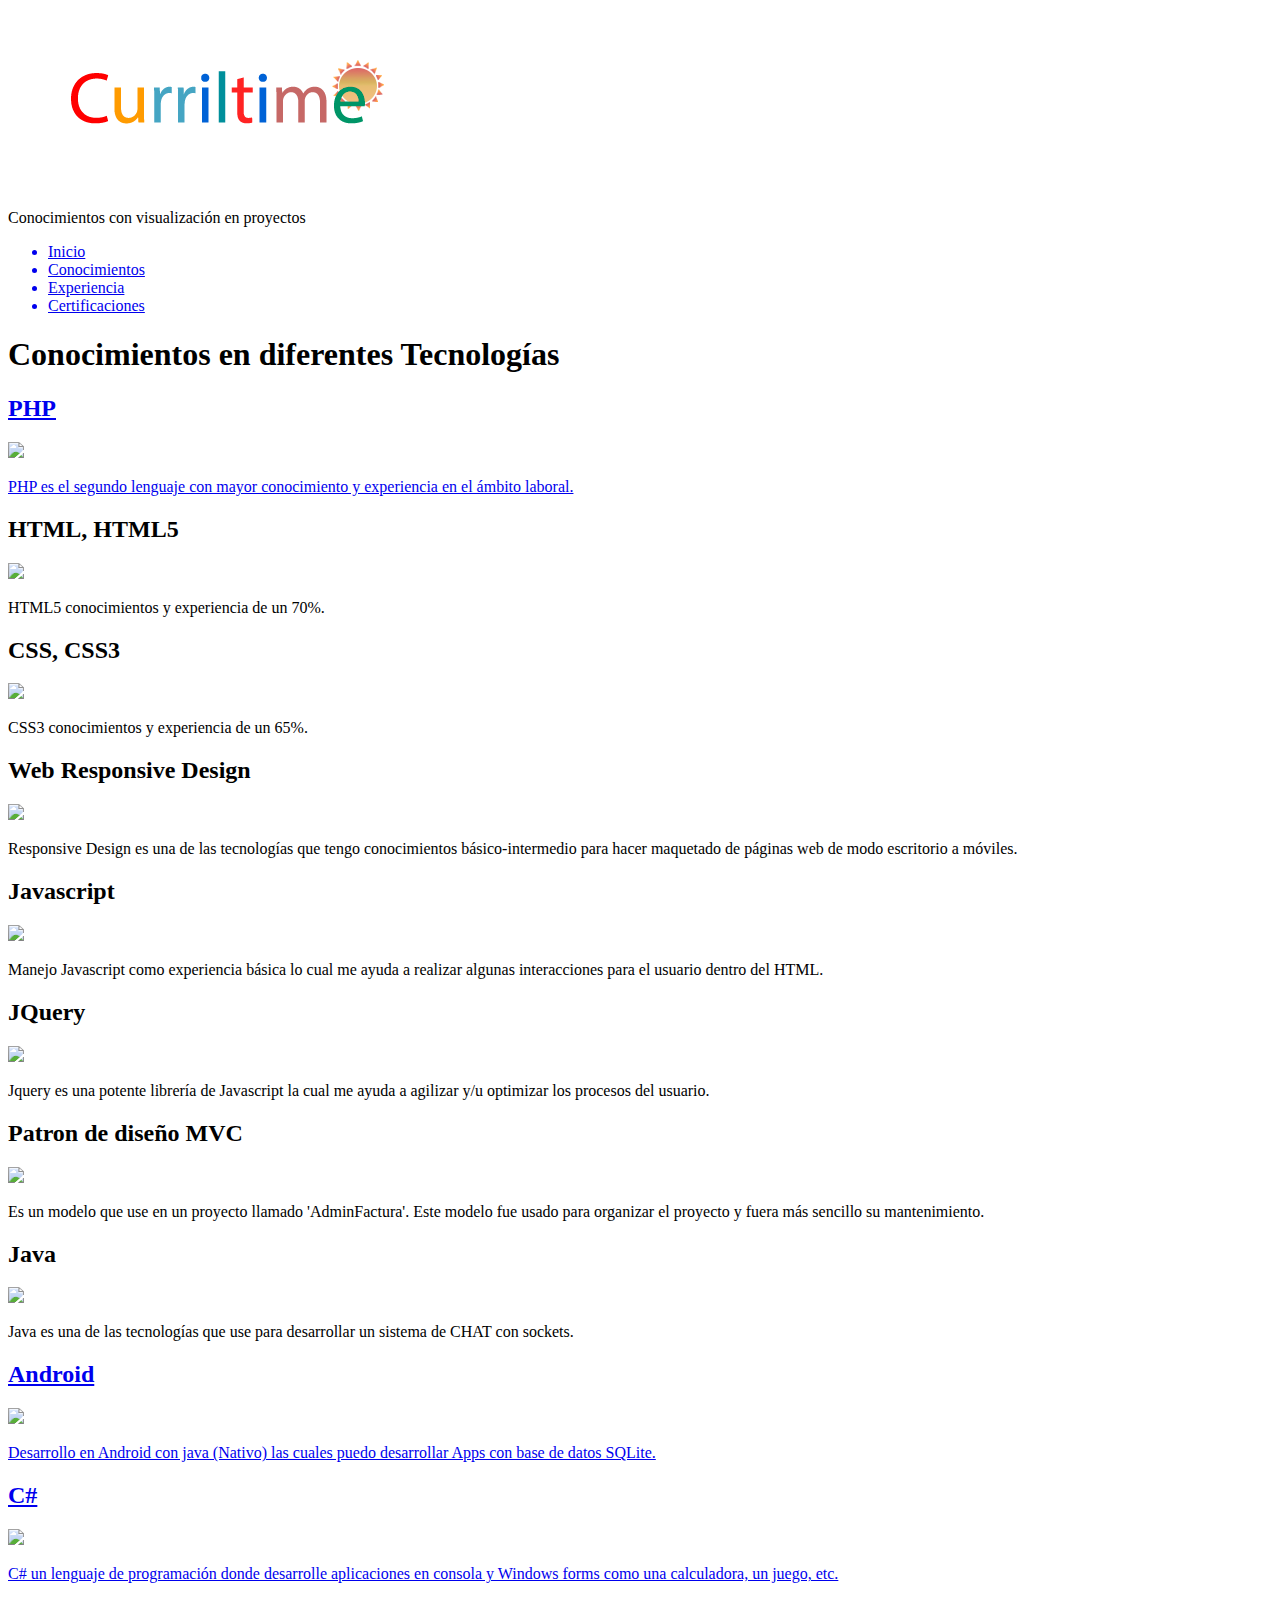
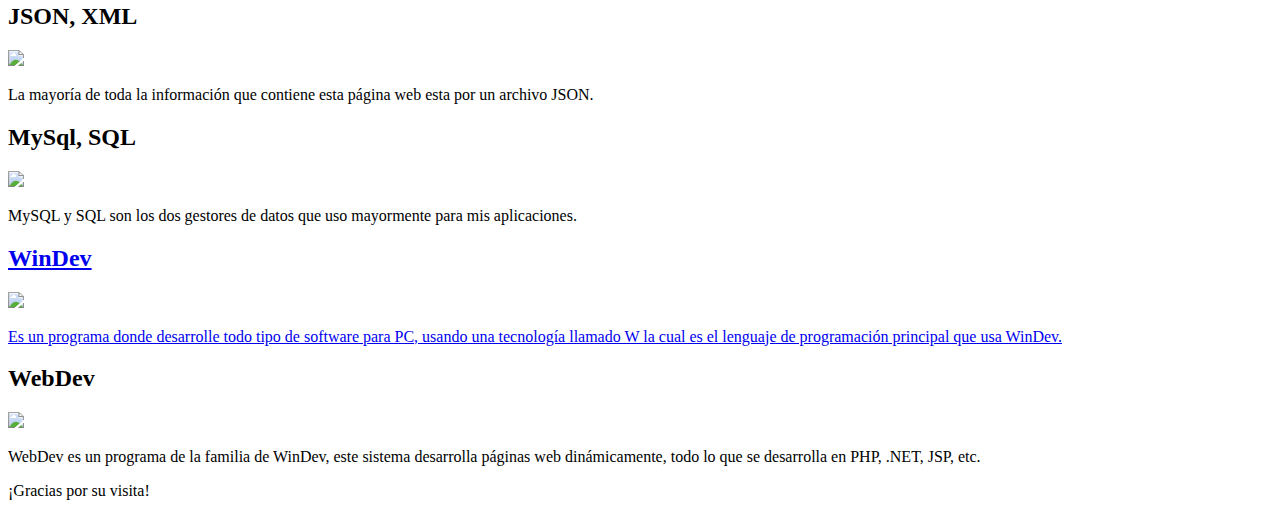
==== conocimientos/index.html @ 8d860bfa "Add files via upload" ====
﻿<!doctype html>
<html>
<head>
<meta charset="utf-8">
<title>Conocimientos en varias tecnologías</title>
<link rel="stylesheet" href="css/estilo.css" media="screen and (max-width:6400px) and (min-width:1200px)" />
<link rel="stylesheet" href="css/tablet.css" media="screen and (max-width:1200px) and (min-width:820px)" />
<link rel="stylesheet" href="css/movil.css" media="screen and (max-width:820px) and (min-width:1px)" />
<link href="https://fonts.googleapis.com/css?family=Roboto" rel="stylesheet">

<script type="text/javascript" src="../js/funciones.js"></script>
<script src="js/jquery.min.js"></script>
<script src="js/skel.min.js"></script>
<script src="js/skel-layers.min.js"></script>
<script src="js/init.js"></script>

<script>
$(document).ready(function() {
    var x = document.getElementsByClassName("link depth-0");
    if ($(window).width() <= 775){
        x[4].style.display = "none";
    }

    $(window).resize(function(e) {
    x[4].style.display = "none";
    });

});
</script>
</head>

<body>
    <div class="mayor">
        <div class="superior">
            <div class="cuadro-superior">
                <img src="../img/logo.png" class="logo">
                <p class="principal-text">Conocimientos con visualización en proyectos</p>
            </div>
        </div>

        <div class="cuadro-menu">
        <div class="clear"></div>
            <div class="menu">
                <nav id="nav">
                    <ul>
                        <a href="../menu/"><li class="bordito" id="inicio">Inicio</li></a>
                        <a href="../conocimientos/"><li class="bordito1">Conocimientos</li></a>
                        <a href="../experiencia/"><li class="bordito" id="experiencia">Experiencia</li></a>
                        <a href="../menu/material/"><li id="materias">Certificaciones</li></a>
                    </ul>
                </nav>
            </div>
        </div>
        <script>
            function registrar(id) {
                localStorage.setItem("lenguage",id);
            }

            loadJSON("../informacion.json", function (response) {
                var datos = JSON.parse(response);
                var cadena = "";
                var ruta = "";
                var longitud = datos[2].lenguages.length - 1;
                var sistemas = 0;
                for(var i=0; i<=longitud; i++){
                    sistemas = datos[2].lenguages[i].sistemas.length;
                    if(sistemas != 0){
                        if (datos[2].lenguages[i].nombre.toLowerCase() == "android"){
                            ruta = "android/";
                        }
                        else{
                            ruta = "proyectos/";
                        }

                        cadena += "<a href='"+ruta+"' onClick='registrar("+i+")'><div class='columnas AddHover'><h2>"+datos[2].lenguages[i].nombre+"</h2><img src='"+datos[2].lenguages[i].imagen+"'><p class='texto'>"+datos[2].lenguages[i].descripcion+"</p></div></a>";
                    }
                    else{
						if (datos[2].lenguages[i].nombre.toLowerCase() == "android"){
							cadena += "<a href='android/'><div class='columnas AddHover'><h2>"+datos[2].lenguages[i].nombre+"</h2><img src='"+datos[2].lenguages[i].imagen+"'><p class='texto'>"+datos[2].lenguages[i].descripcion+"</p></div></a>";
						}
						else{
							cadena += "<div class='columnas'><h2>"+datos[2].lenguages[i].nombre+"</h2><img src='"+datos[2].lenguages[i].imagen+"'><p class='texto'>"+datos[2].lenguages[i].descripcion+"</p></div>";
						}
                    }
                }
                document.getElementById("resultado").innerHTML = cadena;

          //console.log("lenguajes: "+datos[2].lenguages.length);
          var datoslang = datos[2].lenguages.length;
          for(var r = 0; r<=datoslang-1;r++){
            //console.log("lenguaje: "+datos[2].lenguages[r].nombre);
            //console.log("cantidad: "+datos[2].lenguages[r].sistemas.length);
            var datosSis = datos[2].lenguages[r].sistemas.length;
            for(var t=0; t<=datosSis-1; t++){
              console.log("sistema: "+datos[2].lenguages[r].sistemas[t].tooltip);
            }
          }
            });
            </script>
        <div id="pagina">
            <div class="cuerpo">
                <div class="cuadro">
                    <h1 class="titulo">Conocimientos en diferentes Tecnologías</h1>
                    <div id="resultado"></div>
					          <div class="clear"></div>
                </div>
            </div>
        </div>
    </div>
    <footer>
        <div class="pie">
            <p class="texto-pie">¡Gracias por su visita!</p>
        </div>
    </footer>
</body>
</html>
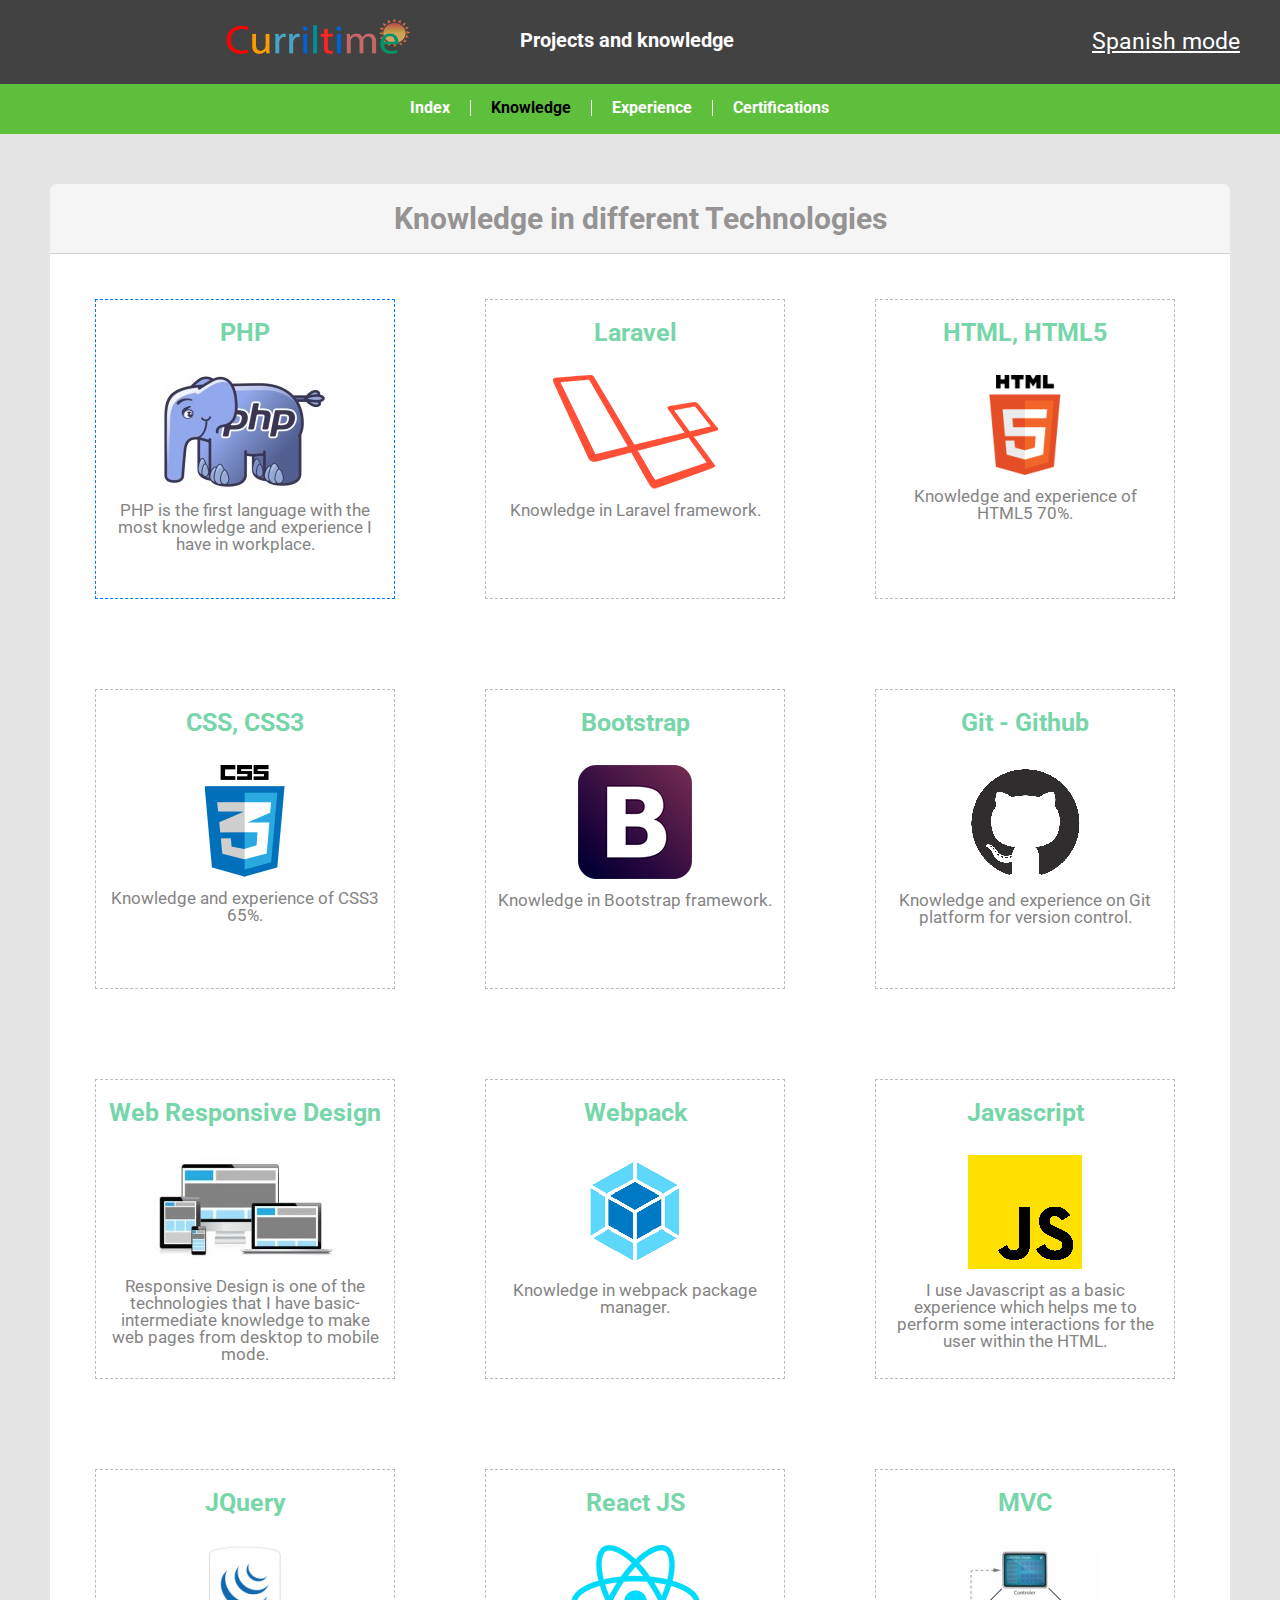
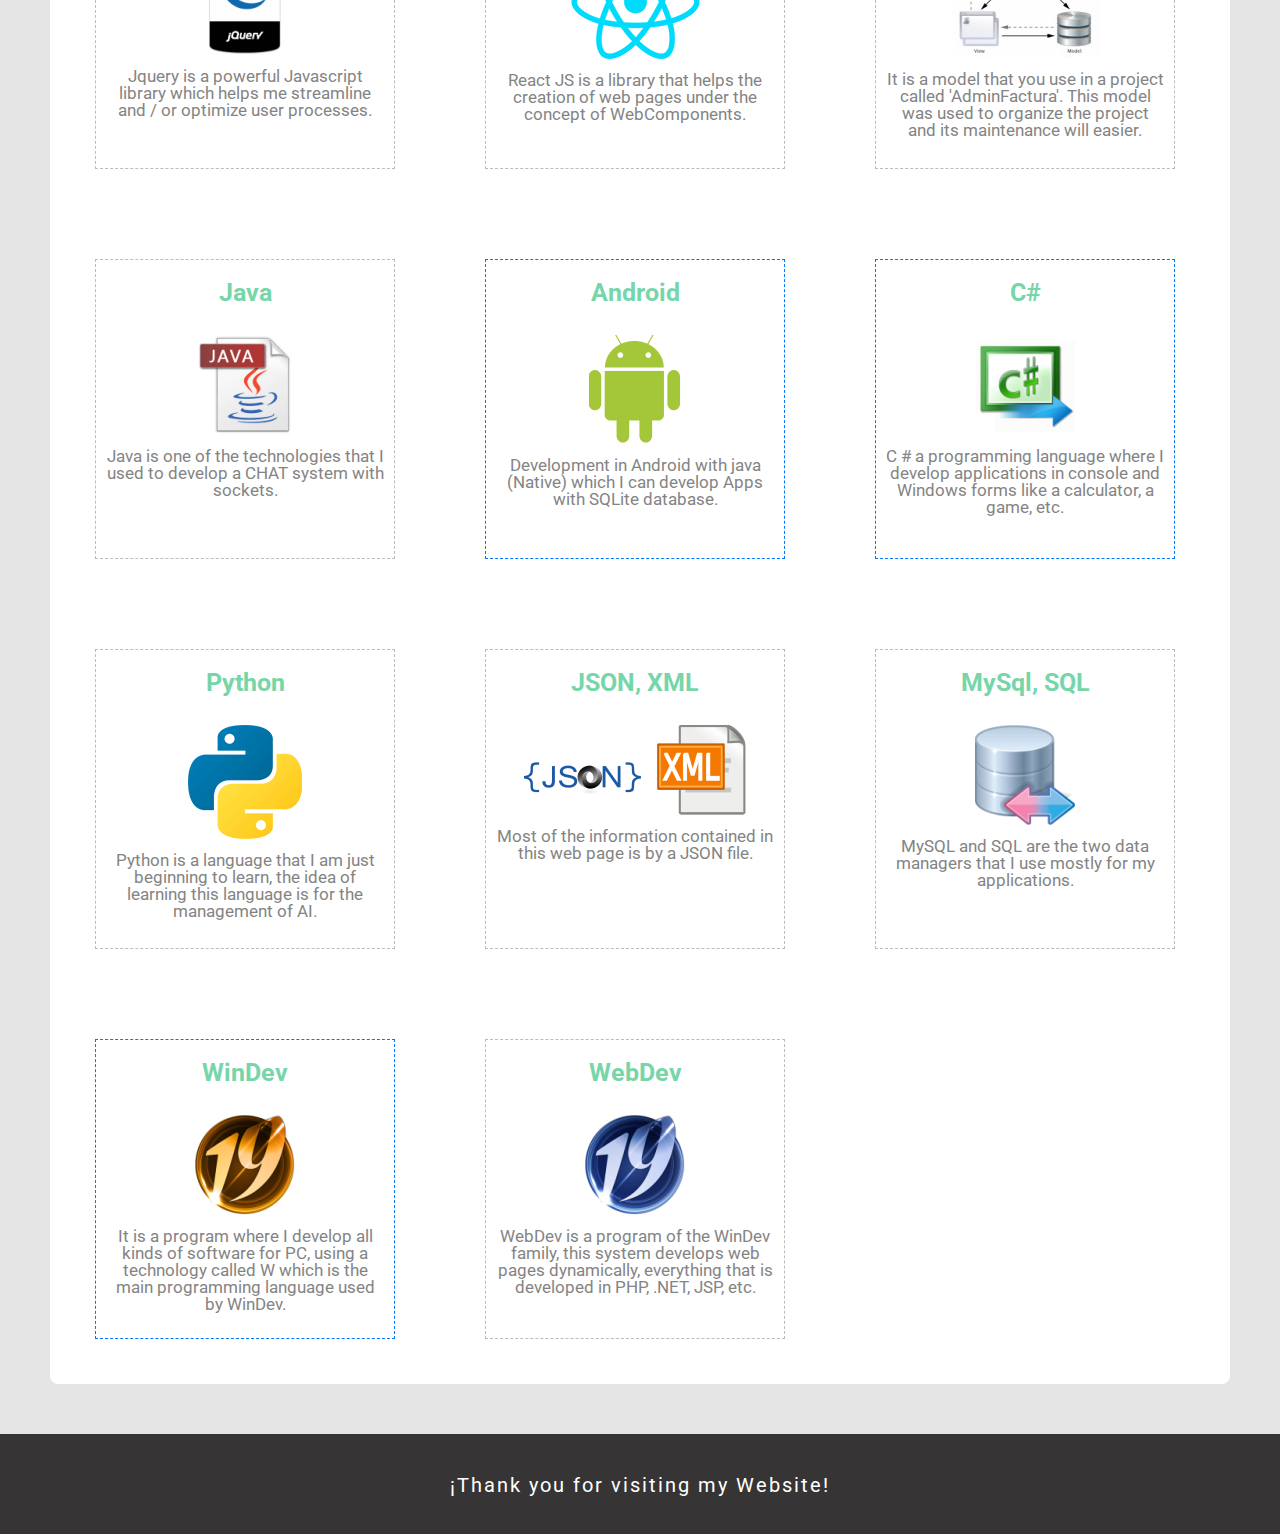
==== commit e32e6e08: "1- Agregar funcionalidad para el cambio de idioma de español a ingles y viceversa | 2- Agregar nueva" ====
--- a/conocimientos/index.html
+++ b/conocimientos/index.html
@@ -26,6 +26,62 @@
     });
 
 });
+
+let file_information = "";
+let sub_title = "";
+
+var get_language = localStorage.getItem("language_mode");
+
+if(get_language == "spanish") {
+    file_information = "../informacion.json";
+    sub_title = "Conocimientos en diferentes Tecnologías";
+} else {
+    file_information = "../information_english.json";
+    sub_title = "Knowledge in different Technologies";
+}
+
+function changeLanguage() {
+  var get_language = localStorage.getItem("language_mode");
+  if(get_language == "spanish") {
+      localStorage.setItem("language_mode", "english");
+  }
+  else {
+      localStorage.setItem("language_mode", "spanish");
+  }
+  location.reload();
+}
+
+loadJSON(file_information, function (main_response) {
+    var main_data = JSON.parse(main_response);
+    let title_page_json = main_data[2].title;
+    let language_json = main_data[3].language_mode;
+    let leyend_footer_json = main_data[3].leyend_footer;
+    let menu_inicio = main_data[3].menu[0];
+    let menu_conocimiento = main_data[3].menu[1];
+    let menu_experiencia = main_data[3].menu[2];
+    let menu_certificados = main_data[3].menu[3];
+
+    const title_page = document.getElementById('title_page');
+    const m_inicio = document.getElementById('inicio');
+    const m_conocimiento = document.getElementById('conocimiento');
+    const m_experiencia = document.getElementById('experiencia');
+    const m_certificados = document.getElementById('materias');
+    const language_mode = document.getElementById('language_mode');
+    const leyend_footer = document.getElementById('leyend_footer');
+
+    title_page.innerHTML = title_page_json;
+    m_inicio.innerHTML = menu_inicio;
+    m_conocimiento.innerHTML = menu_conocimiento;
+    m_experiencia.innerHTML = menu_experiencia;
+    m_certificados.innerHTML = menu_certificados;
+    language_mode.innerHTML = language_json;
+    leyend_footer.innerHTML = leyend_footer_json;
+
+    const sub_title_page = document.getElementById('subtitle_knowledge');
+    sub_title_page.innerHTML = sub_title;
+
+});
+
 </script>
 </head>
 
@@ -34,7 +90,8 @@
         <div class="superior">
             <div class="cuadro-superior">
                 <img src="../img/logo.png" class="logo">
-                <p class="principal-text">Conocimientos con visualización en proyectos</p>
+                <p class="principal-text" id="title_page">Conocimientos con visualización en proyectos</p>
+                <span onclick="changeLanguage()" id="language_mode" class="information_language">English mode</span>
             </div>
         </div>
 
@@ -44,9 +101,9 @@
                 <nav id="nav">
                     <ul>
                         <a href="../menu/"><li class="bordito" id="inicio">Inicio</li></a>
-                        <a href="../conocimientos/"><li class="bordito1">Conocimientos</li></a>
+                        <a href="../conocimientos/"><li class="bordito1" id="conocimiento">Conocimientos</li></a>
                         <a href="../experiencia/"><li class="bordito" id="experiencia">Experiencia</li></a>
-                        <a href="../menu/material/"><li id="materias">Certificaciones</li></a>
+                        <a href="../menu/material/"><li id="materias" id="certificados">Certificaciones</li></a>
                     </ul>
                 </nav>
             </div>
@@ -56,7 +113,7 @@
                 localStorage.setItem("lenguage",id);
             }
 
-            loadJSON("../informacion.json", function (response) {
+            loadJSON(file_information, function (response) {
                 var datos = JSON.parse(response);
                 var cadena = "";
                 var ruta = "";
@@ -72,11 +129,11 @@
                             ruta = "proyectos/";
                         }
 
-                        cadena += "<a href='"+ruta+"' onClick='registrar("+i+")'><div class='columnas AddHover'><h2>"+datos[2].lenguages[i].nombre+"</h2><img src='"+datos[2].lenguages[i].imagen+"'><p class='texto'>"+datos[2].lenguages[i].descripcion+"</p></div></a>";
+                        cadena += "<a href='"+ruta+"' onClick='registrar("+i+")'><div class='columnas AddHover content_available'><h2>"+datos[2].lenguages[i].nombre+"</h2><img src='"+datos[2].lenguages[i].imagen+"'><p class='texto'>"+datos[2].lenguages[i].descripcion+"</p></div></a>";
                     }
                     else{
 						if (datos[2].lenguages[i].nombre.toLowerCase() == "android"){
-							cadena += "<a href='android/'><div class='columnas AddHover'><h2>"+datos[2].lenguages[i].nombre+"</h2><img src='"+datos[2].lenguages[i].imagen+"'><p class='texto'>"+datos[2].lenguages[i].descripcion+"</p></div></a>";
+							cadena += "<a href='android/'><div class='columnas AddHover content_available'><h2>"+datos[2].lenguages[i].nombre+"</h2><img src='"+datos[2].lenguages[i].imagen+"'><p class='texto'>"+datos[2].lenguages[i].descripcion+"</p></div></a>";
 						}
 						else{
 							cadena += "<div class='columnas'><h2>"+datos[2].lenguages[i].nombre+"</h2><img src='"+datos[2].lenguages[i].imagen+"'><p class='texto'>"+datos[2].lenguages[i].descripcion+"</p></div>";
@@ -96,11 +153,11 @@
             }
           }
             });
-            </script>
+        </script>
         <div id="pagina">
             <div class="cuerpo">
                 <div class="cuadro">
-                    <h1 class="titulo">Conocimientos en diferentes Tecnologías</h1>
+                    <h1 class="titulo" id="subtitle_knowledge">Conocimientos en diferentes Tecnologías</h1>
                     <div id="resultado"></div>
 					          <div class="clear"></div>
                 </div>
@@ -109,7 +166,7 @@
     </div>
     <footer>
         <div class="pie">
-            <p class="texto-pie">¡Gracias por su visita!</p>
+            <p class="texto-pie" id="leyend_footer">¡Gracias por su visita!</p>
         </div>
     </footer>
 </body>
--- a/conocimientos/css/estilo.css
+++ b/conocimientos/css/estilo.css
@@ -0,0 +1,247 @@
+body {
+    margin: 0;
+    background-color: #E5E5E5;
+    min-width: 1200px;
+    font-family: 'Roboto', sans-serif;
+    
+}
+
+.mayor {
+    width: 100%;
+}
+.clear
+{
+  clear:both;
+}
+
+.superior {
+    background-color: #424243;
+    width: 100%;
+    height: 100px;
+    margin: 0;
+}
+
+.cuadro-superior {
+    width: 1200px;
+    height: 100px;
+    margin: auto;
+}
+
+.logo {
+    width: 250px;
+    height: 100px;
+    float: left;
+    margin-top: -10px;
+	margin-left:150px;
+}
+
+.information_language {
+    float: right;
+    font-size: 23px;
+    margin-top: 30px;
+    text-decoration: underline;
+    cursor: pointer;
+    color: white;
+}
+
+.principal-text {
+    float: left;
+    color: white;
+    font-size: 20px;
+    margin-left: 80px;
+    margin-top: 30px;
+    font-weight: bold;
+    /*font-family: sans-serif;*/
+}
+
+#close_conocimiento{
+    margin-left: 190px;
+	font-size:18px;
+	font-weight:bold;
+}
+
+#close_conocimiento:hover{
+    color: #84deff;
+    cursor: pointer;
+}
+
+.cuadro-menu {
+    width: 100%;
+    height: 50px;
+    background-color: #5ebf3c;
+    margin-top: -16px;
+    /*padding-left: 20px;*/
+}
+
+.link-contact{
+    display: none;
+}
+
+.menu {
+    width: 800px;
+    height: 50px;
+    margin: auto;
+    padding-left: 150px;
+}
+
+.menu nav ul li {
+    float: left;
+    margin-top: 10px;
+    margin-left:  20px;
+    cursor: pointer;
+    padding-right: 20px;
+    text-decoration: none;
+    list-style-type: none;
+	  font-weight: bold;
+}
+
+.bordito {
+    border-right: 1px solid #FFF;
+}
+
+.bordito1 {
+    color: black;
+    border-right: 1px solid #FFF;
+}
+
+#inicio{
+    transition: 0.5s;
+}
+
+#inicio:hover{
+    color: #8598a0;
+    transition: 0.5s;
+}
+
+#experiencia{
+    transition: 0.5s;
+}
+
+#experiencia:hover{
+    color: #fcd293;
+    transition: 0.5s;
+}
+
+#materias{
+    transition: 0.5s;
+}
+
+#materias:hover{
+    color: #71bcb3;
+    transition: 0.5s;
+}
+
+#contacto{
+    transition: 0.5s;
+}
+
+#contacto:hover{
+    color: #eb6924;
+    transition: 0.5s;
+}
+
+a {
+    color: #FFF;
+}
+
+.menu nav ul li:hover {
+    color: black;
+}
+
+.cuerpo {
+    width: 100%;
+    height: auto;
+    padding-top: 50px;
+    margin-bottom: 50px;
+}
+
+.cuadro {
+    width: 1180px;
+    height: auto;
+    border-radius: 8px;
+    margin: auto;
+    background-color: #FFF;
+}
+
+.titulo {
+    text-align: center;
+    color: #959393;
+    border-bottom: 1px solid #d0d0d0;
+    background-color: #F5F5F5;
+    margin: 0;
+    height: 70px;
+    padding: 20px;
+    border-top-left-radius: 8px;
+    border-top-right-radius: 8px;
+    font-size: 30px;
+    font-weight: bold;
+}
+
+
+.columnas {
+    border: 1px dashed #bcbcbc;
+    width: 300px;
+    height: 300px;
+    text-align: center;
+    float: left;
+    margin: 45px;
+    padding-top: 20px;
+}
+
+.columnas img {
+    /*width: 200px;
+    height: 100px;*/
+    margin-top: 30px;
+}
+
+.AddHover {
+   transition: 0.5s;
+}
+
+.AddHover:hover {
+    box-shadow: 10px 10px 5px #888888;
+    transition: 0.5s;
+    cursor: pointer;
+}
+
+.content_available {
+    border: 1px dashed #0077ff;
+}
+
+h2 {
+    color: #77D6A9;
+    font-size: 25px;
+    font-weight: bold;
+}
+
+.texto {
+    padding: 10px;
+    color: #848484;
+    font-size: 17px;
+}
+
+
+
+
+/*Desde aqui empieza lo que es el pie de pagina*/
+
+footer {
+    width: 100%;
+    height: 100px;
+    background-color: #363434;
+}
+
+.pie {
+    width: 1000px;
+    height: 100px;
+    border: 1px solid rgba(255, 255, 255, 0);
+    margin: auto;
+    text-align: center;
+}
+
+.texto-pie {
+    color: #FFF;
+    padding-top: 40px;
+    font-size: 20px;
+    letter-spacing: 2px;
+}
--- a/conocimientos/css/tablet.css
+++ b/conocimientos/css/tablet.css
@@ -0,0 +1,214 @@
+body {
+    margin: 0;
+    background-color: #E5E5E5;
+    font-family: 'Roboto', sans-serif;
+}
+
+.mayor {
+    width: 100%;
+}
+
+.clear
+{
+  clear:both;
+}
+
+.superior {
+    background-color: #424243;
+    width: 100%;
+    height: 100px;
+    margin: 0;
+    
+}
+
+.cuadro-superior {
+    width: 700px;
+    height: 100px;
+    margin: auto;
+}
+
+.logo {
+    width: 250px;
+    height: 100px;
+    float: left;
+    margin-top: -10px;
+}
+
+.information_language {
+    float: right;
+    font-size: 23px;
+    margin-top: 29px;
+    text-decoration: underline;
+    cursor: pointer;
+    color: white;
+}
+
+.principal-text {
+    float: left;
+    color: white;
+    font-size: 20px;
+    margin-left: 15px;
+    margin-top: 30px;
+    margin-bottom: 10px;
+    font-weight: bold;
+    /*font-family: sans-serif;*/
+}
+
+#close_conocimiento {
+    font-size: 20px;
+    margin-left: 150px;
+    font-weight: bold;
+}
+
+#close_conocimiento:hover {
+    color: #84deff;
+    cursor: pointer;
+}
+
+.cuadro-menu {
+    width: 100%;
+    height: 50px;
+    background-color: #5ebf3c; 
+    margin-top: -16px;
+    padding-left: 100px;
+   
+}
+
+.menu {
+    width: 700px;
+    height: 50px;
+    margin: auto;
+    padding-left: 50px;
+}
+
+.link-contact{
+    display: none;
+}
+
+.menu nav ul li {
+    float: left;
+    margin-top: 10px;
+    margin-left:  20px;
+    cursor: pointer;
+    padding-right: 20px;
+    text-decoration: none;
+    list-style-type: none;
+	font-weight: bold;
+}
+
+.bordito {
+    border-right: 1px solid #FFF;
+}
+
+.bordito1 {
+    color: black;
+    border-right: 1px solid #FFF;
+}
+
+a {
+    color: #FFF;
+}
+
+.menu nav ul li:hover {
+    color: black;
+}
+
+.cuerpo {
+    width: 100%;
+    height: auto;
+    padding-top: 50px;
+    margin: auto;
+    
+}
+
+.cuadro {
+    width: 800px;
+    height: auto;
+    border-radius: 8px;
+    margin: auto;
+    background-color: #FFF;
+    margin-bottom: 50px;
+}
+
+.titulo {
+    text-align: center;
+    color: #959393;
+    border-bottom: 1px solid #d0d0d0;
+    background-color: #F5F5F5;
+    margin: 0;
+    height: 70px;
+    padding: 20px;
+    border-top-left-radius: 8px;
+    border-top-right-radius: 8px;
+    font-size: 30px;
+    font-weight: bold;
+}
+
+
+.columnas {
+    border-bottom: 1px dashed #bcbcbc;
+    border-right: 1px dashed #bcbcbc; 
+    width: 300px;
+    height: 300px;
+    text-align: center;
+    float: left;
+    margin: 45px;
+    transition: 0.5s;
+    padding-top: 20px;
+}
+
+.columnas img {
+    /*width: 200px;
+    height: 100px;*/
+    margin-top: 30px;
+}
+
+.AddHover {
+   transition: 0.5s; 
+}
+
+.AddHover:hover {
+    box-shadow: 10px 10px 5px #888888;
+    transition: 0.5s;
+    cursor: pointer;
+}
+
+h2 {
+    color: #77D6A9;
+    font-size: 25px;
+    font-weight: bold;
+}
+
+.texto {
+    padding: 10px;
+    color: #848484;
+    font-size: 17px;
+}
+
+
+
+
+/*Desde aqui empieza lo que es el pie de pagina*/
+
+footer {
+    width: 100%;
+    height: 100px;
+    background-color: #363434; 
+}
+
+.pie {
+    width: 800px;
+    height: 100px;
+    border: 1px solid rgba(255, 255, 255, 0);
+    margin: auto;
+    text-align: center;
+}
+
+.texto-pie {
+    color: #FFF;
+    padding-top: 40px;
+    font-size: 20px;
+    letter-spacing: 2px;
+}
+
+
--- a/conocimientos/css/movil.css
+++ b/conocimientos/css/movil.css
@@ -0,0 +1,140 @@
+body {
+    padding: 0;
+    margin: 0;
+    font-family: 'Roboto', sans-serif;
+}
+
+.clear
+{
+  clear:both;
+}
+
+.superior {
+    width: 100%;
+    height: 160px;
+    background-color: #424243;
+}
+
+.cuadro-superior {
+    max-width: 400px;
+    height: 70px;
+    margin: auto;
+    text-align: center;
+    
+}
+
+.logo {
+    width: 200px;
+    height: 90px;
+}
+
+.principal-text {
+    color: white;
+    font-size: 20px;
+    font-weight: bold;
+    /*font-family: sans-serif;*/
+    margin-top: -5px;
+}
+
+#close_conocimiento {
+    font-size: 23px;
+    font-weight: bold;
+    cursor: pointer;
+}
+
+.cuerpo {
+    max-width: 400px;
+    height: auto;
+    padding-top: 20px;
+    margin: auto; 
+}
+
+.cuadro {
+    max-width: 400px;
+    height: auto;
+    margin: auto;
+    background-color: #FFF;
+    margin-bottom: 30px;
+    text-align: center;
+}
+
+.information_language {
+    display: none;
+}
+
+.titulo {
+    text-align: center;
+    color: #959393;
+    border-bottom: 1px solid #d0d0d0;
+    background-color: #F5F5F5;
+    margin: auto;
+    height: 70px;
+    padding: 20px;
+    border-top-left-radius: 8px;
+    border-top-right-radius: 8px;
+    font-size: 22px;
+    font-weight: bold;
+}
+
+#resultado a {
+    text-decoration:none;
+}
+
+.columnas {
+    border: 1px dashed #bcbcbc; 
+    max-width: 300px;
+    height: auto;
+    text-align: center;
+    text-decoration:none;
+    margin: auto;
+    transition: 0.5s;
+    padding-top: 20px;
+}
+
+.columnas img {
+    /*width: 200px;
+    height: 100px;*/
+    margin-top: 30px;
+}
+
+h2 {
+    color: #77D6A9;
+    font-size: 30px;
+    font-weight: bold;
+    text-decoration:none;
+}
+
+.texto {
+    padding: 10px;
+    color: #848484;
+    font-size: 20px;
+    text-decoration:none;
+}
+
+ul{
+    display: none;
+}
+
+/*Desde aqui empieza lo que es el pie de pagina*/
+
+footer {
+    width: 100%;
+    height: 90px;
+    background-color: #363434; 
+}
+
+.pie {
+    max-width: 400px;
+    height: 50px;
+    border: 1px solid rgba(255, 255, 255, 0);
+    margin: auto;
+    text-align: center;
+}
+
+.texto-pie {
+    color: #FFF;
+    font-size: 20px;
+    letter-spacing: 2px;
+    margin-top: 30px;
+}
+
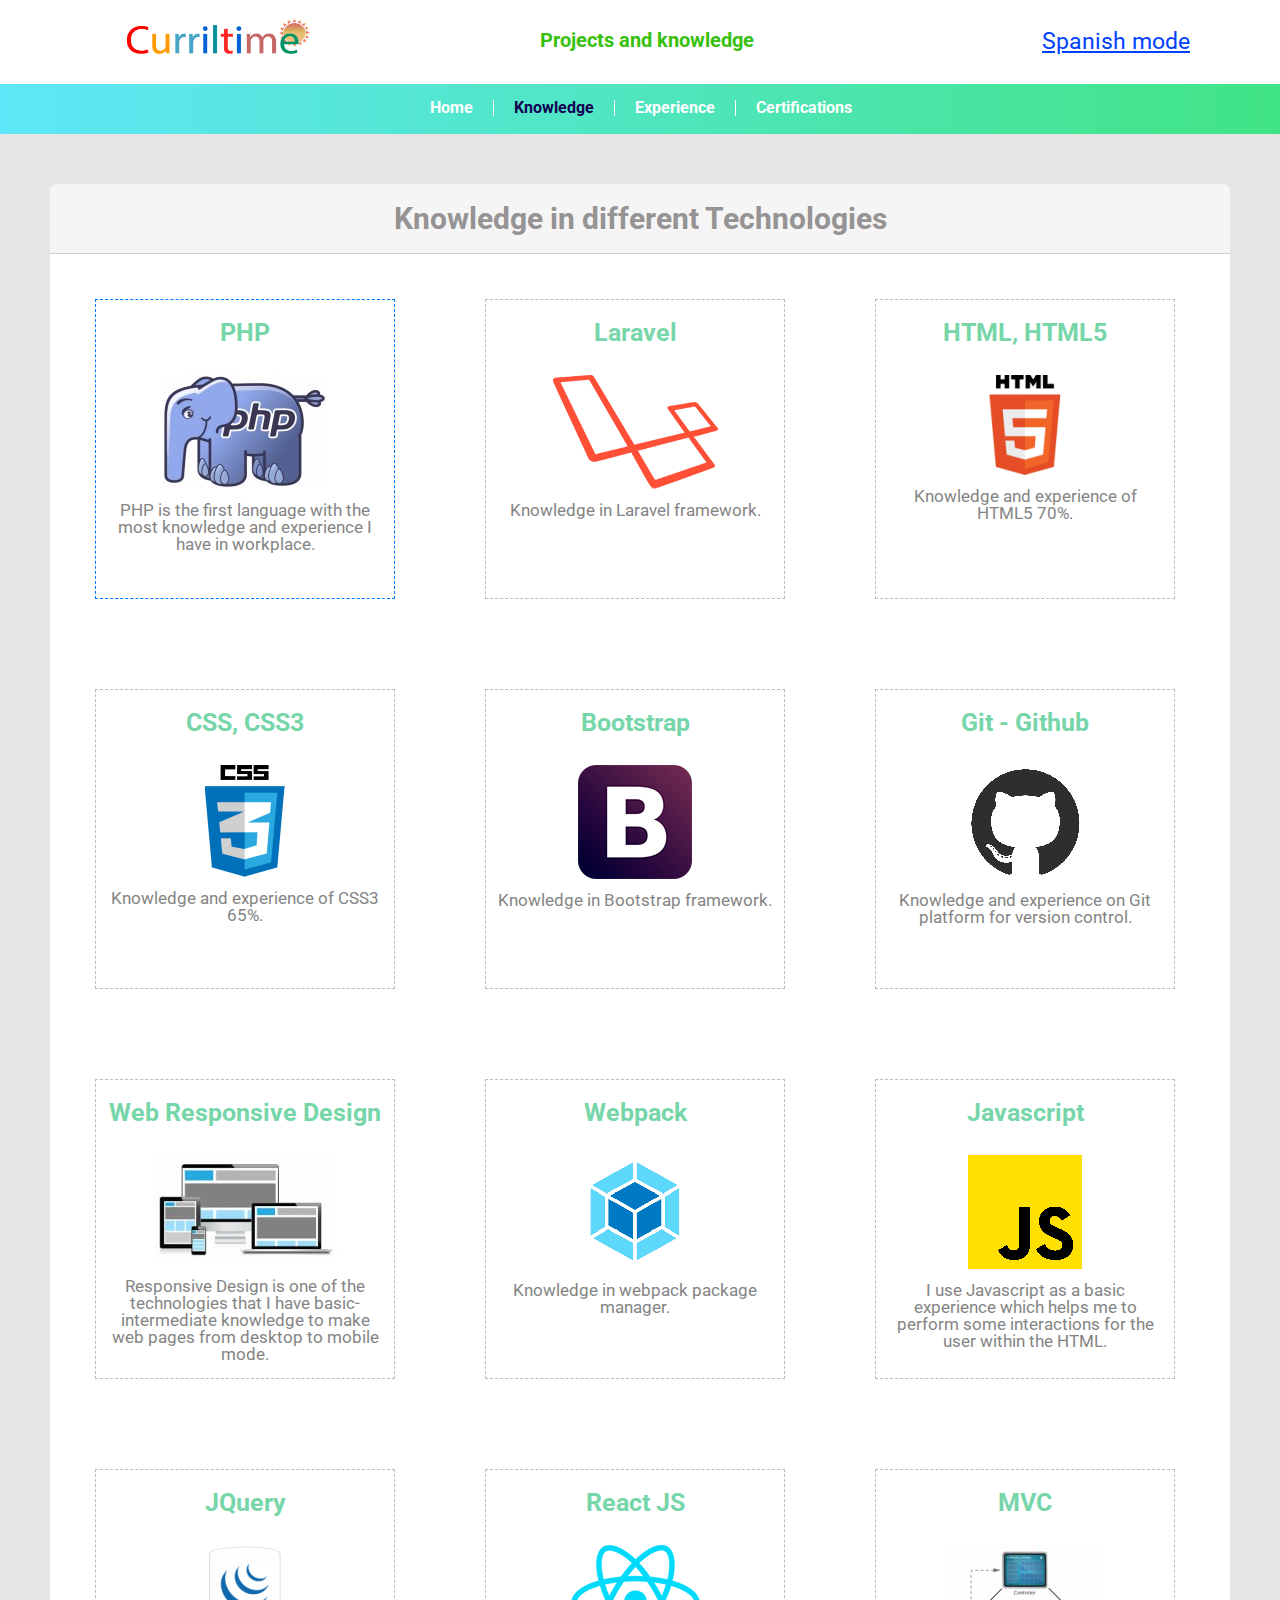
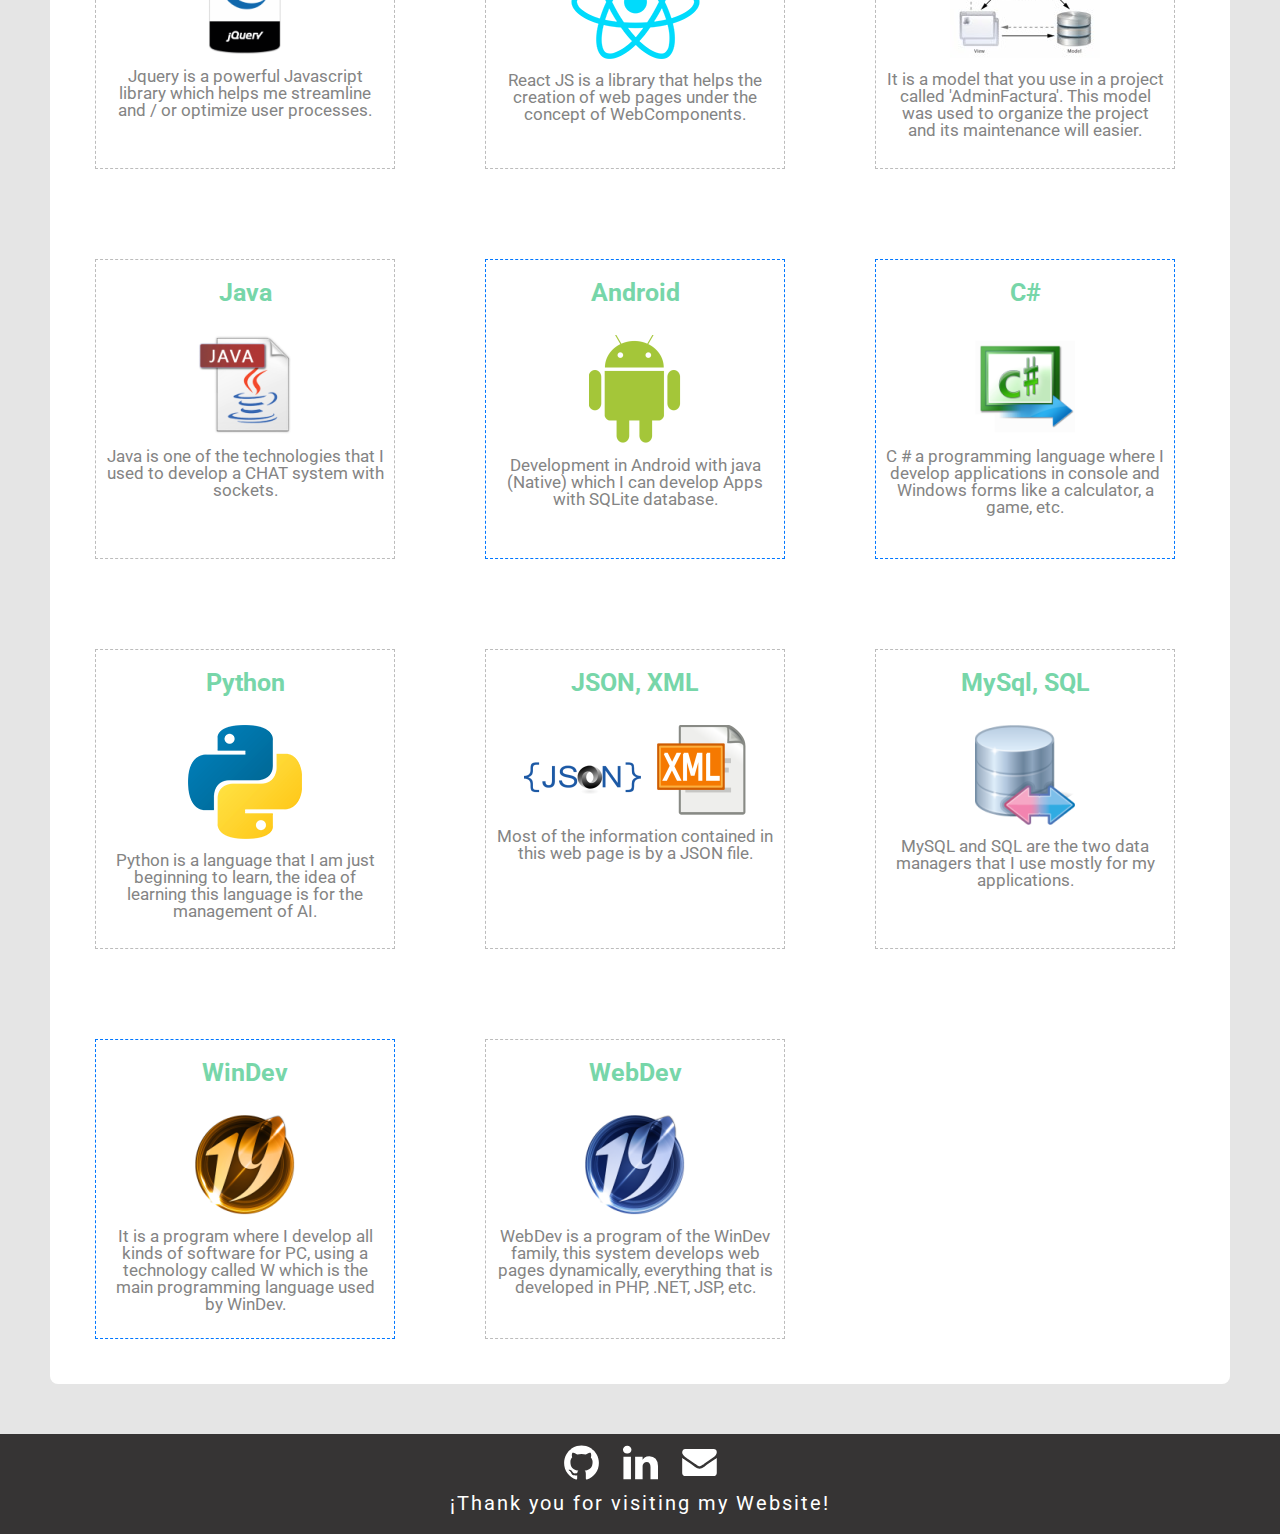
==== commit f214361f: "Changes at home and added social networks at the bottom of the website (footer)" ====
--- a/conocimientos/index.html
+++ b/conocimientos/index.html
@@ -13,76 +13,18 @@
 <script src="js/skel.min.js"></script>
 <script src="js/skel-layers.min.js"></script>
 <script src="js/init.js"></script>
+<script src="js/funciones.js"></script>
 
+<!-- Global site tag (gtag.js) - Google Analytics -->
+<script async src="https://www.googletagmanager.com/gtag/js?id=UA-141598500-1"></script>
 <script>
-$(document).ready(function() {
-    var x = document.getElementsByClassName("link depth-0");
-    if ($(window).width() <= 775){
-        x[4].style.display = "none";
-    }
+  window.dataLayer = window.dataLayer || [];
+  function gtag(){dataLayer.push(arguments);}
+  gtag('js', new Date());
 
-    $(window).resize(function(e) {
-    x[4].style.display = "none";
-    });
+  gtag('config', 'UA-141598500-1');
+</script>
 
-});
-
-let file_information = "";
-let sub_title = "";
-
-var get_language = localStorage.getItem("language_mode");
-
-if(get_language == "spanish") {
-    file_information = "../informacion.json";
-    sub_title = "Conocimientos en diferentes Tecnologías";
-} else {
-    file_information = "../information_english.json";
-    sub_title = "Knowledge in different Technologies";
-}
-
-function changeLanguage() {
-  var get_language = localStorage.getItem("language_mode");
-  if(get_language == "spanish") {
-      localStorage.setItem("language_mode", "english");
-  }
-  else {
-      localStorage.setItem("language_mode", "spanish");
-  }
-  location.reload();
-}
-
-loadJSON(file_information, function (main_response) {
-    var main_data = JSON.parse(main_response);
-    let title_page_json = main_data[2].title;
-    let language_json = main_data[3].language_mode;
-    let leyend_footer_json = main_data[3].leyend_footer;
-    let menu_inicio = main_data[3].menu[0];
-    let menu_conocimiento = main_data[3].menu[1];
-    let menu_experiencia = main_data[3].menu[2];
-    let menu_certificados = main_data[3].menu[3];
-
-    const title_page = document.getElementById('title_page');
-    const m_inicio = document.getElementById('inicio');
-    const m_conocimiento = document.getElementById('conocimiento');
-    const m_experiencia = document.getElementById('experiencia');
-    const m_certificados = document.getElementById('materias');
-    const language_mode = document.getElementById('language_mode');
-    const leyend_footer = document.getElementById('leyend_footer');
-
-    title_page.innerHTML = title_page_json;
-    m_inicio.innerHTML = menu_inicio;
-    m_conocimiento.innerHTML = menu_conocimiento;
-    m_experiencia.innerHTML = menu_experiencia;
-    m_certificados.innerHTML = menu_certificados;
-    language_mode.innerHTML = language_json;
-    leyend_footer.innerHTML = leyend_footer_json;
-
-    const sub_title_page = document.getElementById('subtitle_knowledge');
-    sub_title_page.innerHTML = sub_title;
-
-});
-
-</script>
 </head>
 
 <body>
@@ -166,6 +108,9 @@
     </div>
     <footer>
         <div class="pie">
+            <a href="https://github.com/Gianni-A" target="_blank"><svg class="links_foteer" xmlns="http://www.w3.org/2000/svg" viewBox="0 0 25 25"><path fill="#fff" class="icon_link" d="M24.917 12.802c0 2.706-.79 5.139-2.37 7.3-1.58 2.162-3.619 3.657-6.117 4.487-.292.054-.506.016-.64-.114a.643.643 0 0 1-.202-.485v-3.41c0-1.04-.28-1.803-.84-2.29.613-.06 1.165-.156 1.656-.29.49-.133.997-.343 1.52-.63a4.426 4.426 0 0 0 1.31-1.07c.35-.426.636-.991.857-1.693.22-.702.334-1.512.34-2.432 0-1.303-.424-2.413-1.27-3.33.4-.98.356-2.08-.13-3.3-.3-.095-.737-.035-1.31.18a8.497 8.497 0 0 0-1.484.71l-.615.39a11.48 11.48 0 0 0-3.104-.42c-1.068 0-2.104.137-3.11.41-.174-.12-.402-.265-.686-.436-.284-.17-.734-.379-1.35-.625-.616-.246-1.082-.319-1.396-.22-.474 1.214-.511 2.31-.113 3.29-.854.92-1.28 2.031-1.28 3.332 0 .92.11 1.73.33 2.43.22.7.503 1.266.85 1.698.346.432.782.792 1.306 1.08.524.288 1.03.498 1.52.63a10.27 10.27 0 0 0 1.656.29c-.434.391-.7.948-.8 1.67-.227.107-.47.187-.73.24-.26.054-.568.08-.923.08-.356 0-.709-.115-1.06-.347-.352-.231-.651-.568-.897-1.01a2.607 2.607 0 0 0-.783-.84c-.318-.215-.585-.345-.8-.39l-.324-.047c-.227 0-.384.025-.47.073-.087.049-.114.111-.08.185a.948.948 0 0 0 .145.227c.063.077.133.144.21.2l.114.08c.238.107.474.314.706.62.232.307.402.581.51.823l.16.37c.14.41.377.742.713.995.335.254.696.414 1.083.482.386.068.76.106 1.12.114.36.008.66-.011.9-.057l.37-.064a200.435 200.435 0 0 0 .016 2.31c0 .194-.07.354-.21.48-.14.127-.355.165-.645.113-2.494-.833-4.53-2.33-6.11-4.492-1.58-2.161-2.374-4.594-2.38-7.3 0-2.253.556-4.33 1.668-6.232a12.402 12.402 0 0 1 4.517-4.518C8.164.939 10.242.384 12.5.386c2.257.002 4.335.557 6.233 1.665a12.388 12.388 0 0 1 4.518 4.52c1.114 1.906 1.67 3.982 1.67 6.23z"></path></svg></a>
+            <a href="https://www.linkedin.com/in/gianni-alvarado-cordero-6476b5147/" target="_blank"><svg class="links_foteer links_foteer_left" xmlns="http://www.w3.org/2000/svg" viewBox="0 0 25 25"><path fill="#fff" class="icon_link" d="M5.68 8.317v16.13H.31V8.317h5.37zm.342-4.98q.016 1.188-.822 1.985t-2.205.798h-.033q-1.334 0-2.148-.798T0 3.337q0-1.205.838-1.994t2.19-.79 2.164.79.83 1.994zM25 15.202v9.245h-5.355V15.82q0-1.71-.66-2.677t-2.058-.97q-1.025 0-1.717.563t-1.034 1.392q-.18.488-.18 1.318v9H8.644q.032-6.494.032-10.53T8.66 9.098l-.017-.78h5.354v2.343h-.032q.325-.52.667-.91t.92-.844 1.416-.708 1.863-.252q2.788 0 4.48 1.847t1.69 5.41z"></path></svg></a>
+            <a href="mailto:giannialvaradoc@gmail.com" target="_blank"><svg class="links_foteer links_foteer_left" xmlns="http://www.w3.org/2000/svg" viewBox="0 0 25 25"><path fill="#fff" class="icon_link" d="M24.84 9.049v10.947c0 .606-.216 1.126-.648 1.56a2.128 2.128 0 0 1-1.558.647H2.338a2.124 2.124 0 0 1-1.558-.648 2.133 2.133 0 0 1-.648-1.56V9.051c.404.45.868.85 1.392 1.2 3.328 2.26 5.612 3.845 6.853 4.756.526.386.953.687 1.28.903.326.216.763.436 1.31.66.546.226 1.053.34 1.52.34h.03c.473 0 .98-.114 1.52-.34.546-.224.983-.444 1.31-.66a33.09 33.09 0 0 0 1.276-.904c1.562-1.134 3.85-2.72 6.866-4.76.524-.36.984-.76 1.38-1.2l-.024.004zm.024-4.058c0 .72-.225 1.413-.675 2.08a6.59 6.59 0 0 1-1.69 1.69l-6.46 4.48-.59.42c-.3.213-.549.386-.745.52-.197.133-.436.283-.717.45-.28.166-.544.29-.79.37-.247.08-.477.12-.69.12h-.025c-.21 0-.44-.042-.69-.125a4.272 4.272 0 0 1-.79-.37c-.28-.167-.519-.317-.715-.45a44.146 44.146 0 0 1-.748-.523c-.298-.218-.492-.36-.584-.424a721.312 721.312 0 0 0-3.61-2.516C3.773 9.622 2.826 8.976 2.506 8.776c-.571-.387-1.109-.918-1.614-1.592-.507-.674-.76-1.3-.76-1.88 0-.716.19-1.312.572-1.79.381-.478.926-.716 1.634-.716h20.296c.597 0 1.114.216 1.55.648.437.433.656.953.656 1.56l.024-.01z"></path></svg></a>
             <p class="texto-pie" id="leyend_footer">¡Gracias por su visita!</p>
         </div>
     </footer>
--- a/conocimientos/css/estilo.css
+++ b/conocimientos/css/estilo.css
@@ -15,14 +15,14 @@
 }
 
 .superior {
-    background-color: #424243;
+    background-color: #ffffff;
     width: 100%;
     height: 100px;
     margin: 0;
 }
 
 .cuadro-superior {
-    width: 1200px;
+    width: 1100px;
     height: 100px;
     margin: auto;
 }
@@ -32,7 +32,6 @@
     height: 100px;
     float: left;
     margin-top: -10px;
-	margin-left:150px;
 }
 
 .information_language {
@@ -41,14 +40,15 @@
     margin-top: 30px;
     text-decoration: underline;
     cursor: pointer;
-    color: white;
+    color: #0042ff;
 }
 
 .principal-text {
     float: left;
-    color: white;
+    color: #38c00e;
     font-size: 20px;
-    margin-left: 80px;
+    margin-left: 200px;
+    text-align: center;
     margin-top: 30px;
     font-weight: bold;
     /*font-family: sans-serif;*/
@@ -70,6 +70,7 @@
     height: 50px;
     background-color: #5ebf3c;
     margin-top: -16px;
+    background-image: linear-gradient(-90deg, #41e485, #5de7f8);
     /*padding-left: 20px;*/
 }
 
@@ -81,7 +82,7 @@
     width: 800px;
     height: 50px;
     margin: auto;
-    padding-left: 150px;
+    padding-left: 170px;
 }
 
 .menu nav ul li {
@@ -100,7 +101,7 @@
 }
 
 .bordito1 {
-    color: black;
+    color: rgb(18, 0, 82);
     border-right: 1px solid #FFF;
 }
 
@@ -109,7 +110,7 @@
 }
 
 #inicio:hover{
-    color: #8598a0;
+    color: #005463;
     transition: 0.5s;
 }
 
@@ -118,7 +119,8 @@
 }
 
 #experiencia:hover{
-    color: #fcd293;
+    /*color: #fcd293;*/
+    color: #005463;
     transition: 0.5s;
 }
 
@@ -127,7 +129,7 @@
 }
 
 #materias:hover{
-    color: #71bcb3;
+    color: #005463;
     transition: 0.5s;
 }
 
@@ -136,7 +138,7 @@
 }
 
 #contacto:hover{
-    color: #eb6924;
+    color: #005463;
     transition: 0.5s;
 }
 
@@ -241,7 +243,27 @@
 
 .texto-pie {
     color: #FFF;
-    padding-top: 40px;
+    padding-top: 10px;
     font-size: 20px;
     letter-spacing: 2px;
 }
+
+.links_foteer {
+    width:35px; 
+    height: 35px; 
+    margin-top:10px;
+    transition: fill .3s ease-out;
+}
+
+.links_foteer_left {
+    margin-left:20px;
+}
+
+.icon_link {
+    transition: fill .3s ease-out;
+}
+
+.icon_link:hover {
+    fill: #14b1bb;
+    transition: fill .3s ease-out;
+}--- a/conocimientos/css/tablet.css
+++ b/conocimientos/css/tablet.css
@@ -14,15 +14,14 @@
 }
 
 .superior {
-    background-color: #424243;
+    background-color: #ffffff;
     width: 100%;
     height: 100px;
     margin: 0;
-    
 }
 
 .cuadro-superior {
-    width: 700px;
+    width: 780px;
     height: 100px;
     margin: auto;
 }
@@ -32,6 +31,8 @@
     height: 100px;
     float: left;
     margin-top: -10px;
+    margin-left: -35px;
+    margin-right: 70px;
 }
 
 .information_language {
@@ -40,14 +41,13 @@
     margin-top: 29px;
     text-decoration: underline;
     cursor: pointer;
-    color: white;
+    color: #0042ff;
 }
 
 .principal-text {
     float: left;
-    color: white;
+    color: #38c00e;
     font-size: 20px;
-    margin-left: 15px;
     margin-top: 30px;
     margin-bottom: 10px;
     font-weight: bold;
@@ -68,17 +68,16 @@
 .cuadro-menu {
     width: 100%;
     height: 50px;
-    background-color: #5ebf3c; 
+    background-image: linear-gradient(-90deg, #41e485, #5de7f8);
     margin-top: -16px;
     padding-left: 100px;
-   
 }
 
 .menu {
     width: 700px;
     height: 50px;
     margin: auto;
-    padding-left: 50px;
+    padding-left: 70px;
 }
 
 .link-contact{
@@ -101,7 +100,7 @@
 }
 
 .bordito1 {
-    color: black;
+    color: rgb(18, 0, 82);
     border-right: 1px solid #FFF;
 }
 
@@ -173,6 +172,10 @@
     cursor: pointer;
 }
 
+.content_available {
+    border: 1px dashed #0077ff;
+}
+
 h2 {
     color: #77D6A9;
     font-size: 25px;
@@ -206,9 +209,18 @@
 
 .texto-pie {
     color: #FFF;
-    padding-top: 40px;
+    padding-top: 10px;
     font-size: 20px;
     letter-spacing: 2px;
 }
 
-
+.links_foteer {
+    width:35px; 
+    height: 35px; 
+    margin-top:10px;
+    transition: fill .3s ease-out;
+}
+
+.links_foteer_left {
+    margin-left:20px;
+}--- a/conocimientos/css/movil.css
+++ b/conocimientos/css/movil.css
@@ -12,7 +12,7 @@
 .superior {
     width: 100%;
     height: 160px;
-    background-color: #424243;
+    background-color: #ffffff;
 }
 
 .cuadro-superior {
@@ -29,8 +29,8 @@
 }
 
 .principal-text {
-    color: white;
-    font-size: 20px;
+    color: #38c00e;
+    font-size: 28px;
     font-weight: bold;
     /*font-family: sans-serif;*/
     margin-top: -5px;
@@ -115,6 +115,10 @@
     display: none;
 }
 
+.content_available {
+    border: 1px dashed #0077ff;
+}
+
 /*Desde aqui empieza lo que es el pie de pagina*/
 
 footer {
@@ -135,6 +139,16 @@
     color: #FFF;
     font-size: 20px;
     letter-spacing: 2px;
-    margin-top: 30px;
+    margin-top: 10px;
 }
 
+.links_foteer {
+    width:35px; 
+    height: 35px; 
+    margin-top:10px;
+    transition: fill .3s ease-out;
+}
+
+.links_foteer_left {
+    margin-left:20px;
+}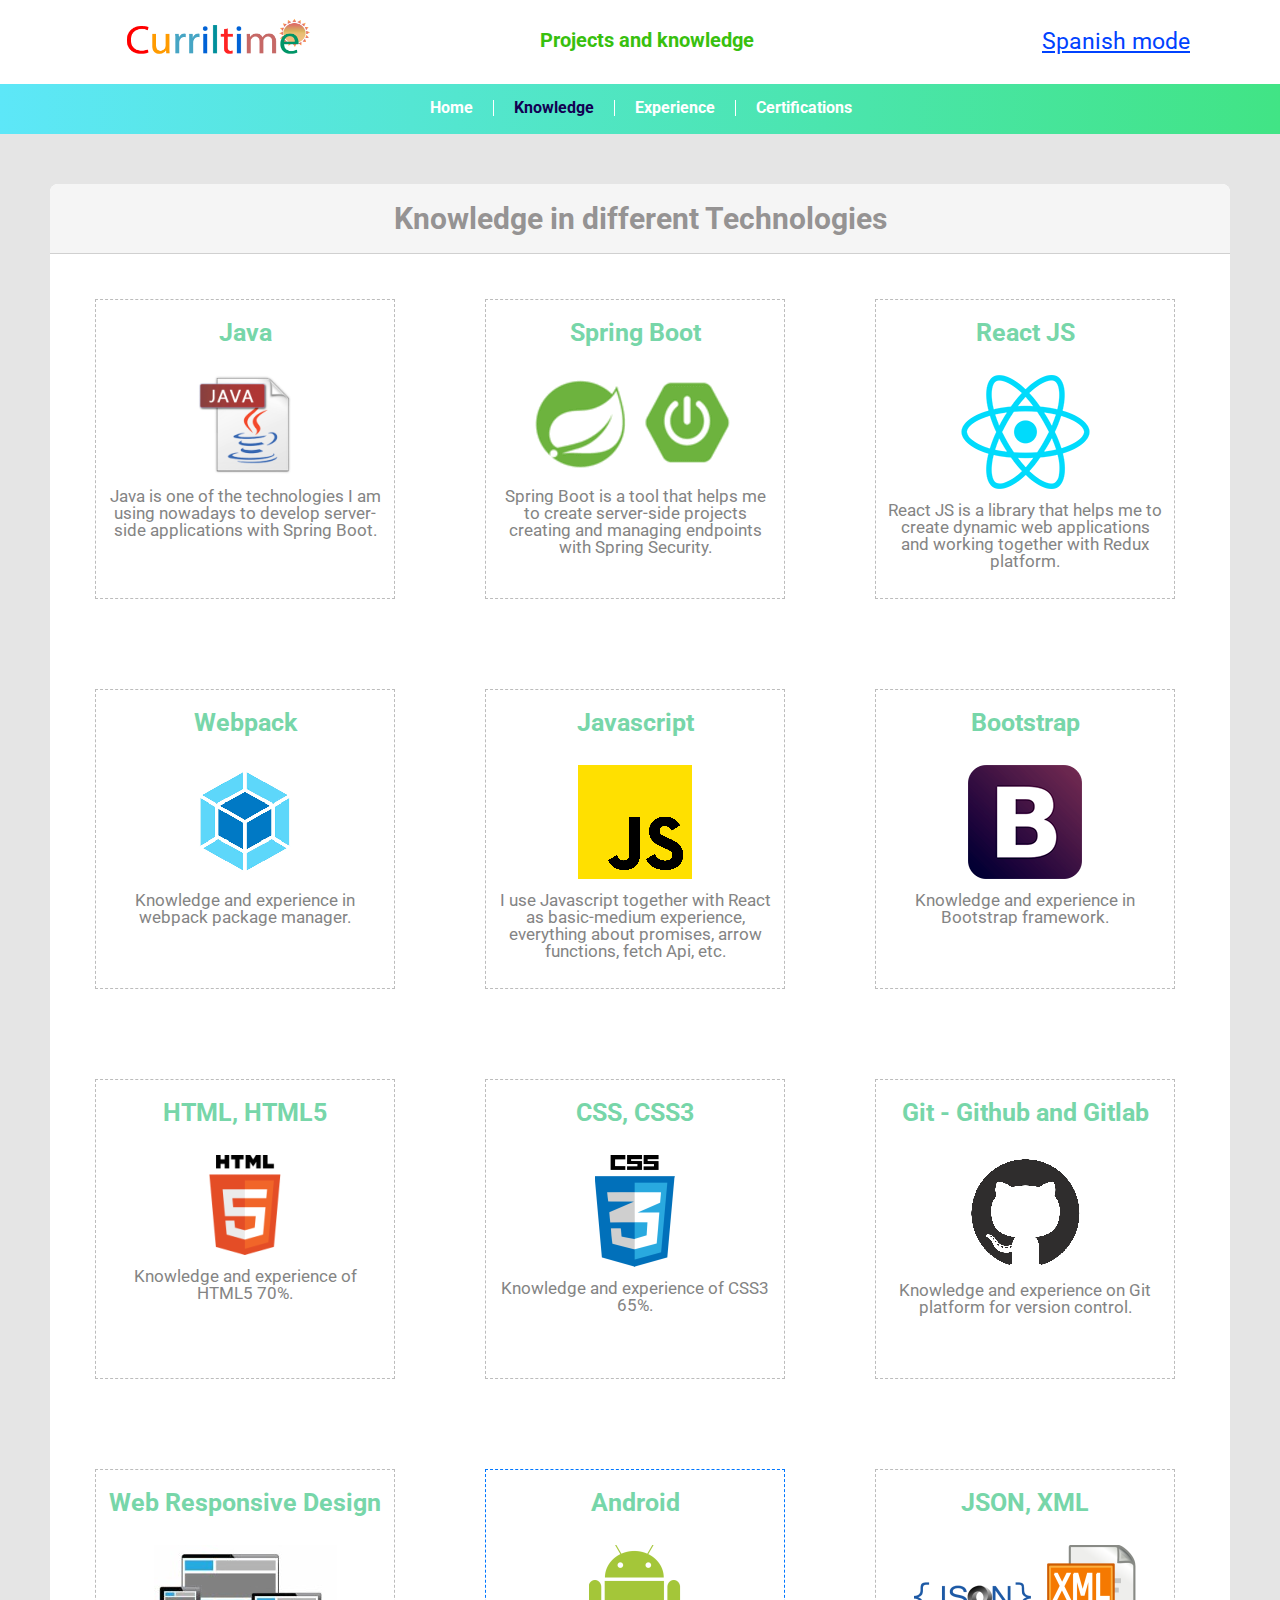
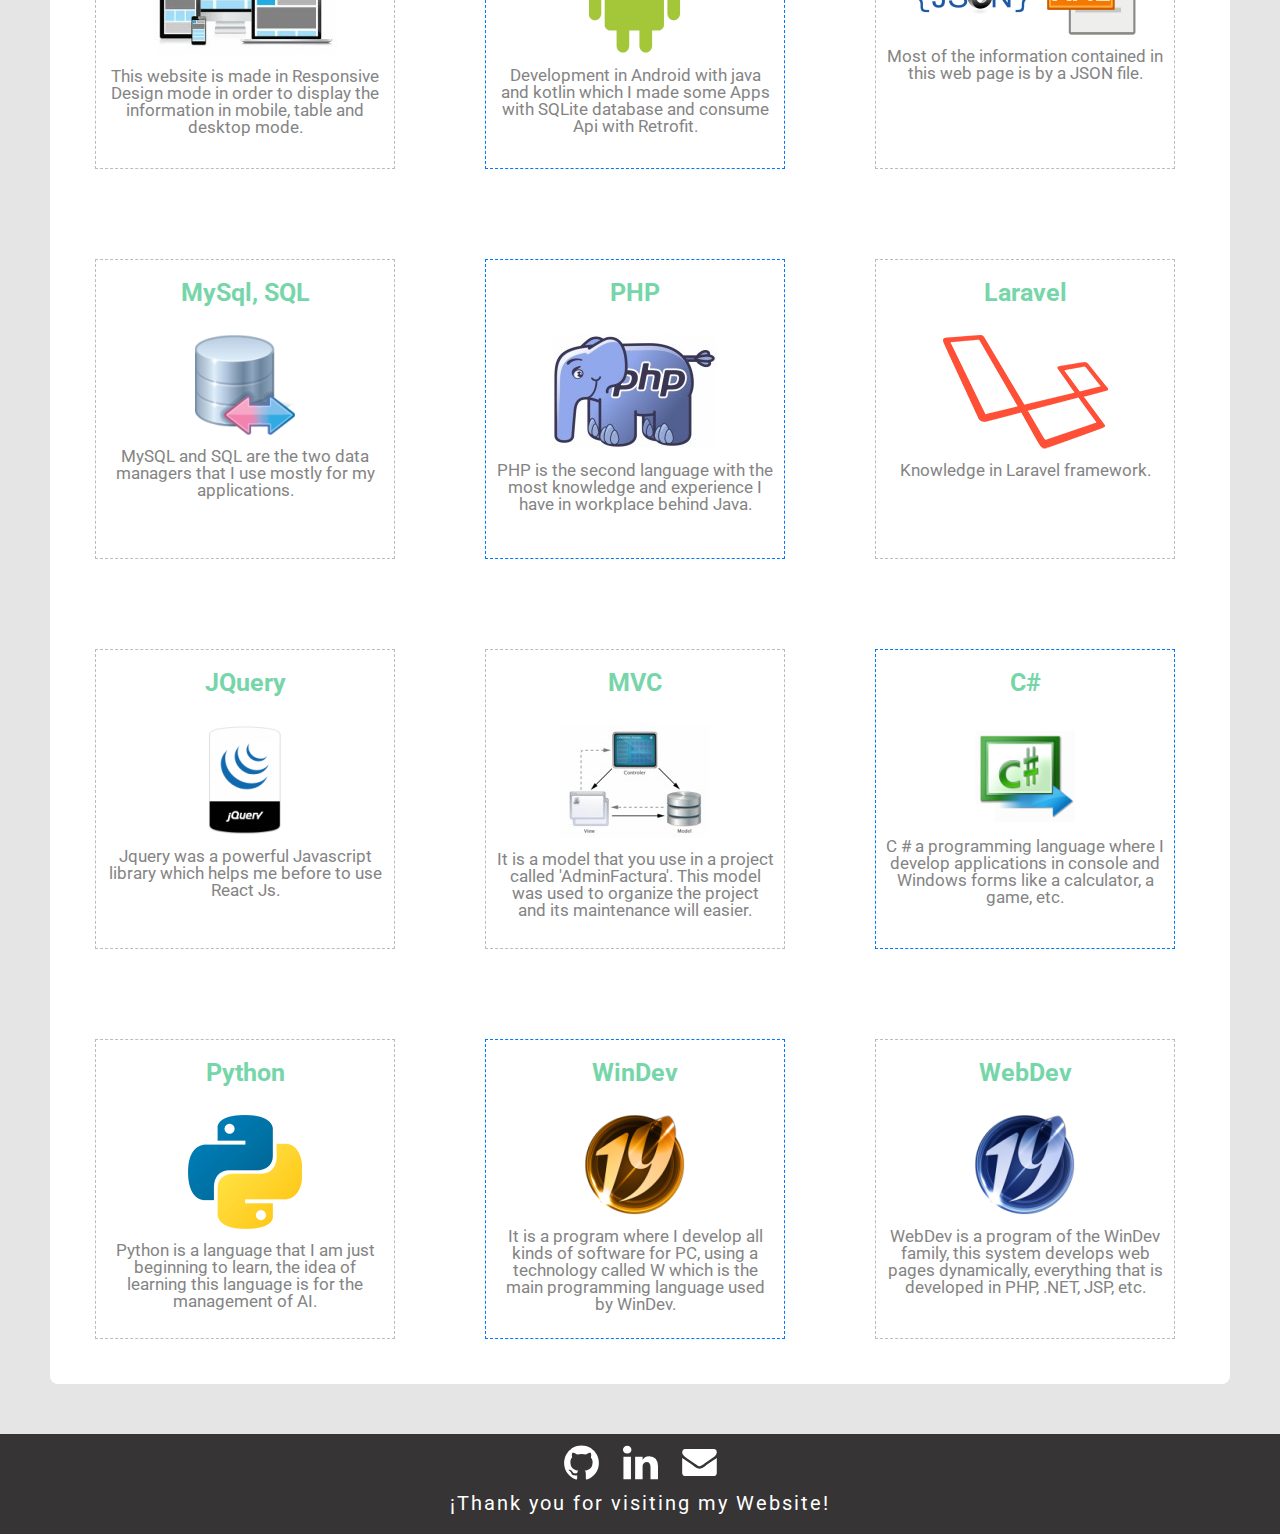
==== commit 8145de4d: "Fix issue header for changing the language" ====
--- a/conocimientos/index.html
+++ b/conocimientos/index.html
@@ -2,7 +2,7 @@
 <html>
 <head>
 <meta charset="utf-8">
-<title>Conocimientos en varias tecnologías</title>
+<title>Proyectos y conocimientos</title>
 <link rel="stylesheet" href="css/estilo.css" media="screen and (max-width:6400px) and (min-width:1200px)" />
 <link rel="stylesheet" href="css/tablet.css" media="screen and (max-width:1200px) and (min-width:820px)" />
 <link rel="stylesheet" href="css/movil.css" media="screen and (max-width:820px) and (min-width:1px)" />
@@ -84,16 +84,13 @@
                 }
                 document.getElementById("resultado").innerHTML = cadena;
 
-          //console.log("lenguajes: "+datos[2].lenguages.length);
-          var datoslang = datos[2].lenguages.length;
-          for(var r = 0; r<=datoslang-1;r++){
-            //console.log("lenguaje: "+datos[2].lenguages[r].nombre);
-            //console.log("cantidad: "+datos[2].lenguages[r].sistemas.length);
-            var datosSis = datos[2].lenguages[r].sistemas.length;
-            for(var t=0; t<=datosSis-1; t++){
-              console.log("sistema: "+datos[2].lenguages[r].sistemas[t].tooltip);
+            var datoslang = datos[2].lenguages.length;
+            for(var r = 0; r<=datoslang-1;r++){
+                var datosSis = datos[2].lenguages[r].sistemas.length;
+                for(var t=0; t<=datosSis-1; t++){
+                    console.log("sistema: "+datos[2].lenguages[r].sistemas[t].tooltip);
+                }
             }
-          }
             });
         </script>
         <div id="pagina">
